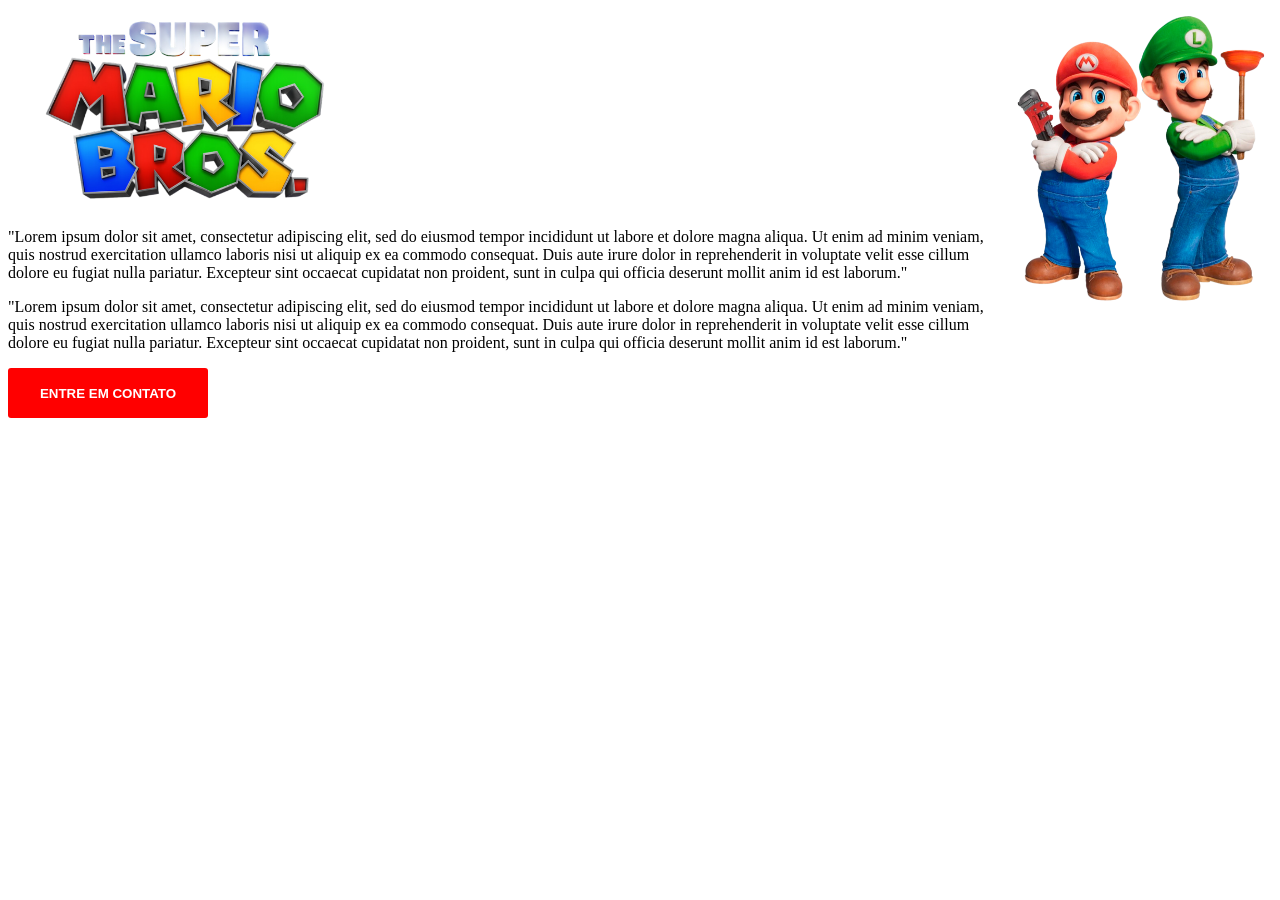
==== aulaHTML/index.html @ e220ab6a "primeiro commit" ====
<!DOCTYPE html>
<html lang="pt-br">

<head>
    <meta charset="UTF-8">
    <meta name="viewport" content="width=device-width, initial-scale=1.0">
    <title>Mario Bros</title>
    <link rel="stylesheet" href="./style.css" />
</head>

<body>
    <div>
        <img src="img/logo.png" alt="logo do mario bros" class="logo-mario" />
        <p>"Lorem ipsum dolor sit amet, consectetur adipiscing elit, sed do eiusmod tempor incididunt ut labore et
            dolore
            magna aliqua. Ut enim ad minim veniam, quis nostrud exercitation ullamco laboris nisi ut aliquip ex ea
            commodo
            consequat. Duis aute irure dolor in reprehenderit in voluptate velit esse cillum dolore eu fugiat nulla
            pariatur. Excepteur sint occaecat cupidatat non proident, sunt in culpa qui officia deserunt mollit anim id
            est
            laborum."</p>
        <p>"Lorem ipsum dolor sit amet, consectetur adipiscing elit, sed do eiusmod tempor incididunt ut labore et
            dolore
            magna aliqua. Ut enim ad minim veniam, quis nostrud exercitation ullamco laboris nisi ut aliquip ex ea
            commodo
            consequat. Duis aute irure dolor in reprehenderit in voluptate velit esse cillum dolore eu fugiat nulla
            pariatur. Excepteur sint occaecat cupidatat non proident, sunt in culpa qui officia deserunt mollit anim id
            est
            laborum."</p>
        <button>Entre em contato</button>
    </div>

    <div>
        <img src="./img/mario.png" alt="imagem do mario" class="mario-iude" />
    </div>

</body>

</html>
---- aulaHTML/style.css ----
body{
    display: flex;
}
.logo-mario{
    height: 200px;
}
button{
    color: white;
    background-color: #ff0000;
    border: none;
    border-radius: 3px;
    width: 200px;
    height: 50px;
    cursor: pointer;
    text-transform: uppercase;/*caixa alta*/
    font-weight: bold;
}

.mario-iude{
    height: 300px;
}
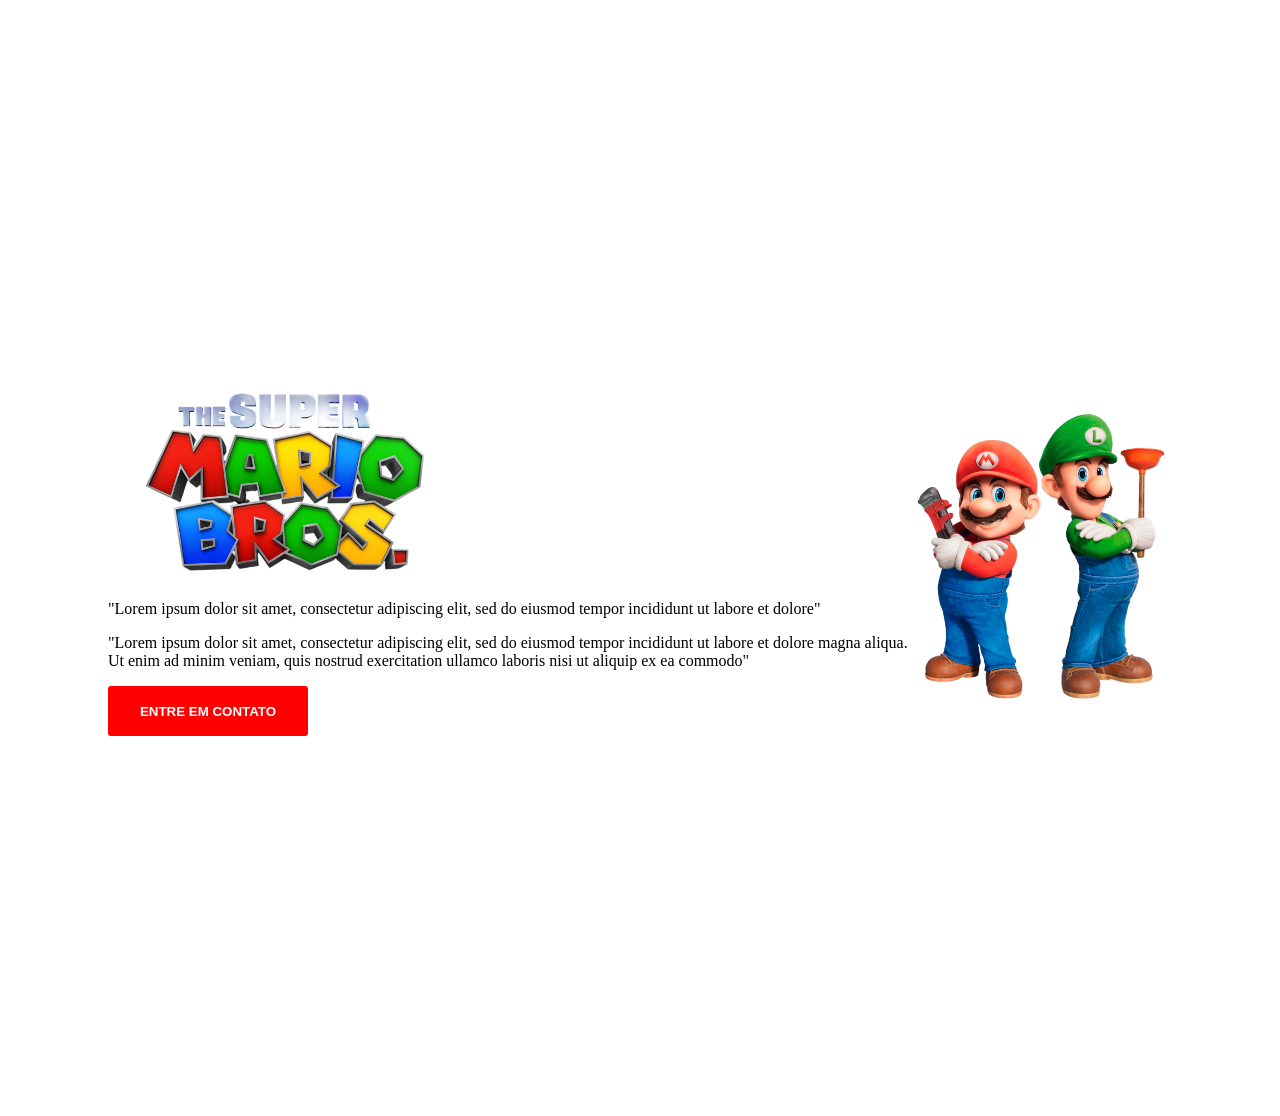
==== commit d64cd7db: "commit 0503" ====
--- a/aulaHTML/index.html
+++ b/aulaHTML/index.html
@@ -9,29 +9,24 @@
 </head>
 
 <body>
-    <div>
-        <img src="img/logo.png" alt="logo do mario bros" class="logo-mario" />
-        <p>"Lorem ipsum dolor sit amet, consectetur adipiscing elit, sed do eiusmod tempor incididunt ut labore et
-            dolore
-            magna aliqua. Ut enim ad minim veniam, quis nostrud exercitation ullamco laboris nisi ut aliquip ex ea
-            commodo
-            consequat. Duis aute irure dolor in reprehenderit in voluptate velit esse cillum dolore eu fugiat nulla
-            pariatur. Excepteur sint occaecat cupidatat non proident, sunt in culpa qui officia deserunt mollit anim id
-            est
-            laborum."</p>
-        <p>"Lorem ipsum dolor sit amet, consectetur adipiscing elit, sed do eiusmod tempor incididunt ut labore et
-            dolore
-            magna aliqua. Ut enim ad minim veniam, quis nostrud exercitation ullamco laboris nisi ut aliquip ex ea
-            commodo
-            consequat. Duis aute irure dolor in reprehenderit in voluptate velit esse cillum dolore eu fugiat nulla
-            pariatur. Excepteur sint occaecat cupidatat non proident, sunt in culpa qui officia deserunt mollit anim id
-            est
-            laborum."</p>
-        <button>Entre em contato</button>
+    <div class="caixa-video">
+        <video src="./img/video.mp4" autoplay muted loop></video>
     </div>
+    <div class="caixa-mae">
+        <div class="caixa=principal">
+            <img src="img/logo.png" alt="logo do mario bros" class="logo-mario" />
+            <p>"Lorem ipsum dolor sit amet, consectetur adipiscing elit, sed do eiusmod tempor incididunt ut labore et
+                dolore"</p>
+            <p>"Lorem ipsum dolor sit amet, consectetur adipiscing elit, sed do eiusmod tempor incididunt ut labore et
+                dolore
+                magna aliqua. Ut enim ad minim veniam, quis nostrud exercitation ullamco laboris nisi ut aliquip ex ea
+                commodo"</p>
+            <button>Entre em contato</button>
+        </div>
 
-    <div>
-        <img src="./img/mario.png" alt="imagem do mario" class="mario-iude" />
+        <div>
+            <img src="./img/mario.png" alt="imagem do mario" class="mario-iude" />
+        </div>
     </div>
 
 </body>
--- a/aulaHTML/style.css
+++ b/aulaHTML/style.css
@@ -1,5 +1,9 @@
-body{
+.caixa-mae{
     display: flex;
+    padding: 100px;
+    height: 100vh;
+    align-items: center;
+    justify-content: space-around;
 }
 .logo-mario{
     height: 200px;
@@ -18,4 +22,17 @@
 
 .mario-iude{
     height: 300px;
+}
+
+.caixa-principal{
+
+}
+
+.caixa-video{
+    position: fixed;
+    z-index: -1;
+    top: 0;
+}
+video{
+    width: 100vw;
 }
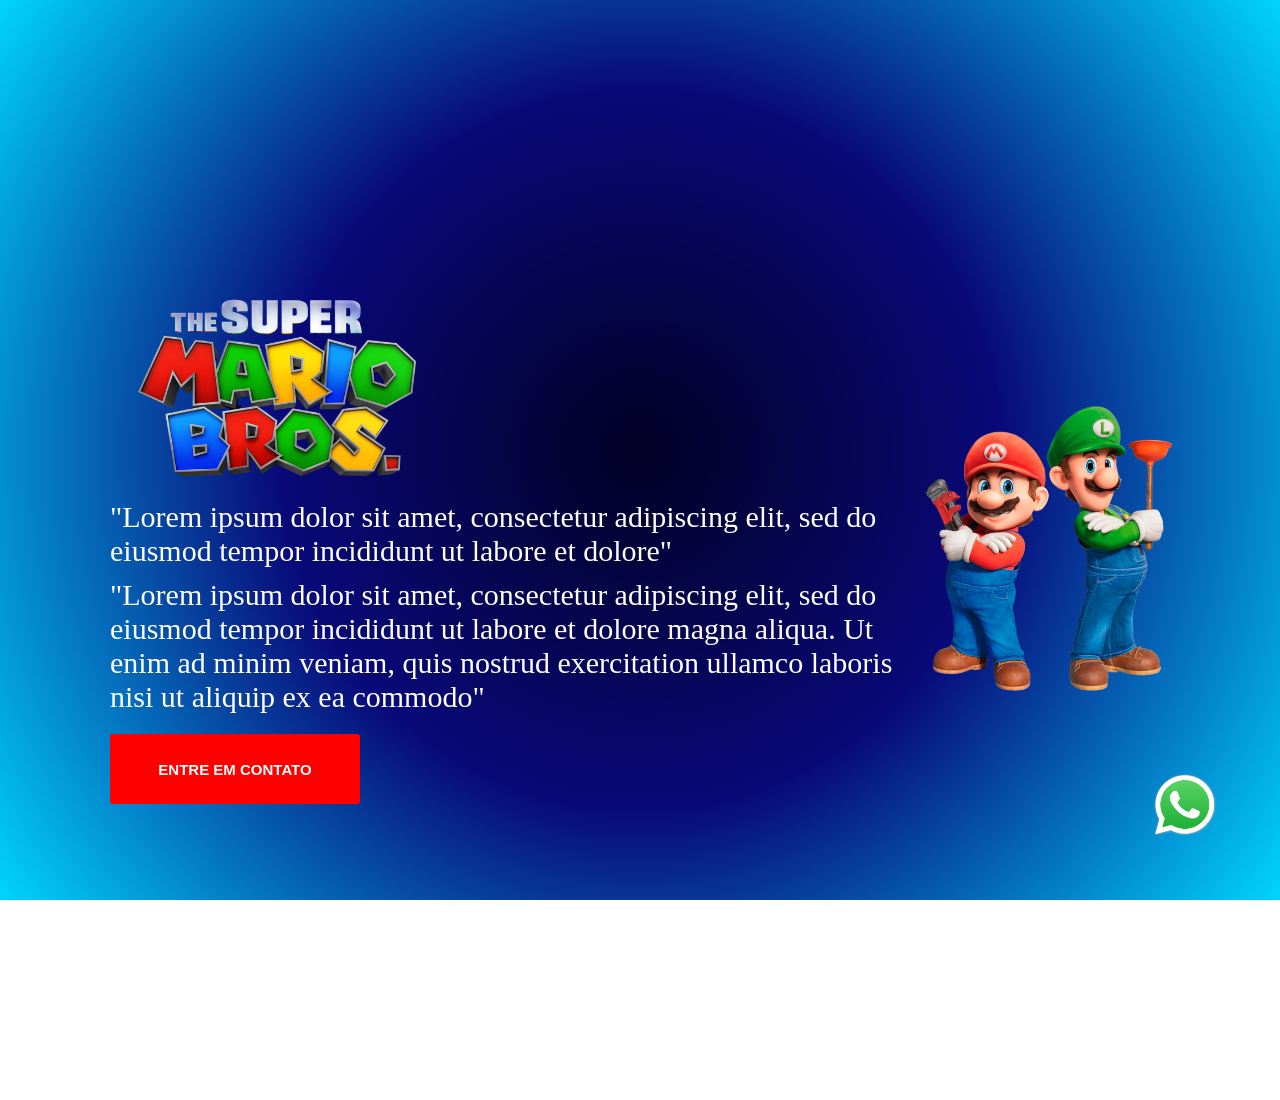
==== commit 503e3026: "whatsap com link" ====
--- a/aulaHTML/index.html
+++ b/aulaHTML/index.html
@@ -11,6 +11,7 @@
 <body>
     <div class="caixa-video">
         <video src="./img/video.mp4" autoplay muted loop></video>
+        <div class="mascara"></div>
     </div>
     <div class="caixa-mae">
         <div class="caixa=principal">
@@ -28,6 +29,9 @@
             <img src="./img/mario.png" alt="imagem do mario" class="mario-iude" />
         </div>
     </div>
+    <a class="link-whatsap" href="https://wa.me/5592994135649?text=ola%2C%20vim%20pelo%20link">
+        <img src="./img/whatsapp.png">
+    </a>
 
 </body>
 
--- a/aulaHTML/style.css
+++ b/aulaHTML/style.css
@@ -1,38 +1,72 @@
-.caixa-mae{
+* {
+    margin: 0;
+    padding: 0;
+    ;
+}
+
+body {
+    height: 100vh;
+}
+
+.caixa-mae {
     display: flex;
     padding: 100px;
     height: 100vh;
     align-items: center;
     justify-content: space-around;
 }
-.logo-mario{
+
+.logo-mario {
     height: 200px;
 }
-button{
+
+button {
     color: white;
     background-color: #ff0000;
     border: none;
     border-radius: 3px;
-    width: 200px;
-    height: 50px;
+    width: 250px;
+    height: 70px;
     cursor: pointer;
-    text-transform: uppercase;/*caixa alta*/
+    text-transform: uppercase;
+    /*caixa alta*/
     font-weight: bold;
+    font-size: 15px;
+    margin: 10px;
 }
 
-.mario-iude{
+.mario-iude {
     height: 300px;
 }
 
-.caixa-principal{
-
+p {
+    color: white;
+    font-size: 30px;
+    margin: 10px;
+    max-width: 1000px;
 }
 
-.caixa-video{
+.caixa-video {
     position: fixed;
     z-index: -1;
     top: 0;
 }
-video{
+
+video {
     width: 100vw;
+}
+
+.mascara {
+    height: 100vh;
+    width: 100vw;
+    /*abaixo usaremos linear gradiente CSS*/
+    background: radial-gradient(circle, rgba(2, 0, 36, 1) 0%, rgba(9, 9, 121, 1) 46%, rgba(0, 212, 255, 1) 100%);
+    position: fixed;
+    top: 0;
+}
+.link-whatsap img {
+    height: 70px;
+    position: fixed;
+    right: 60px;
+    bottom: 60px;
 }
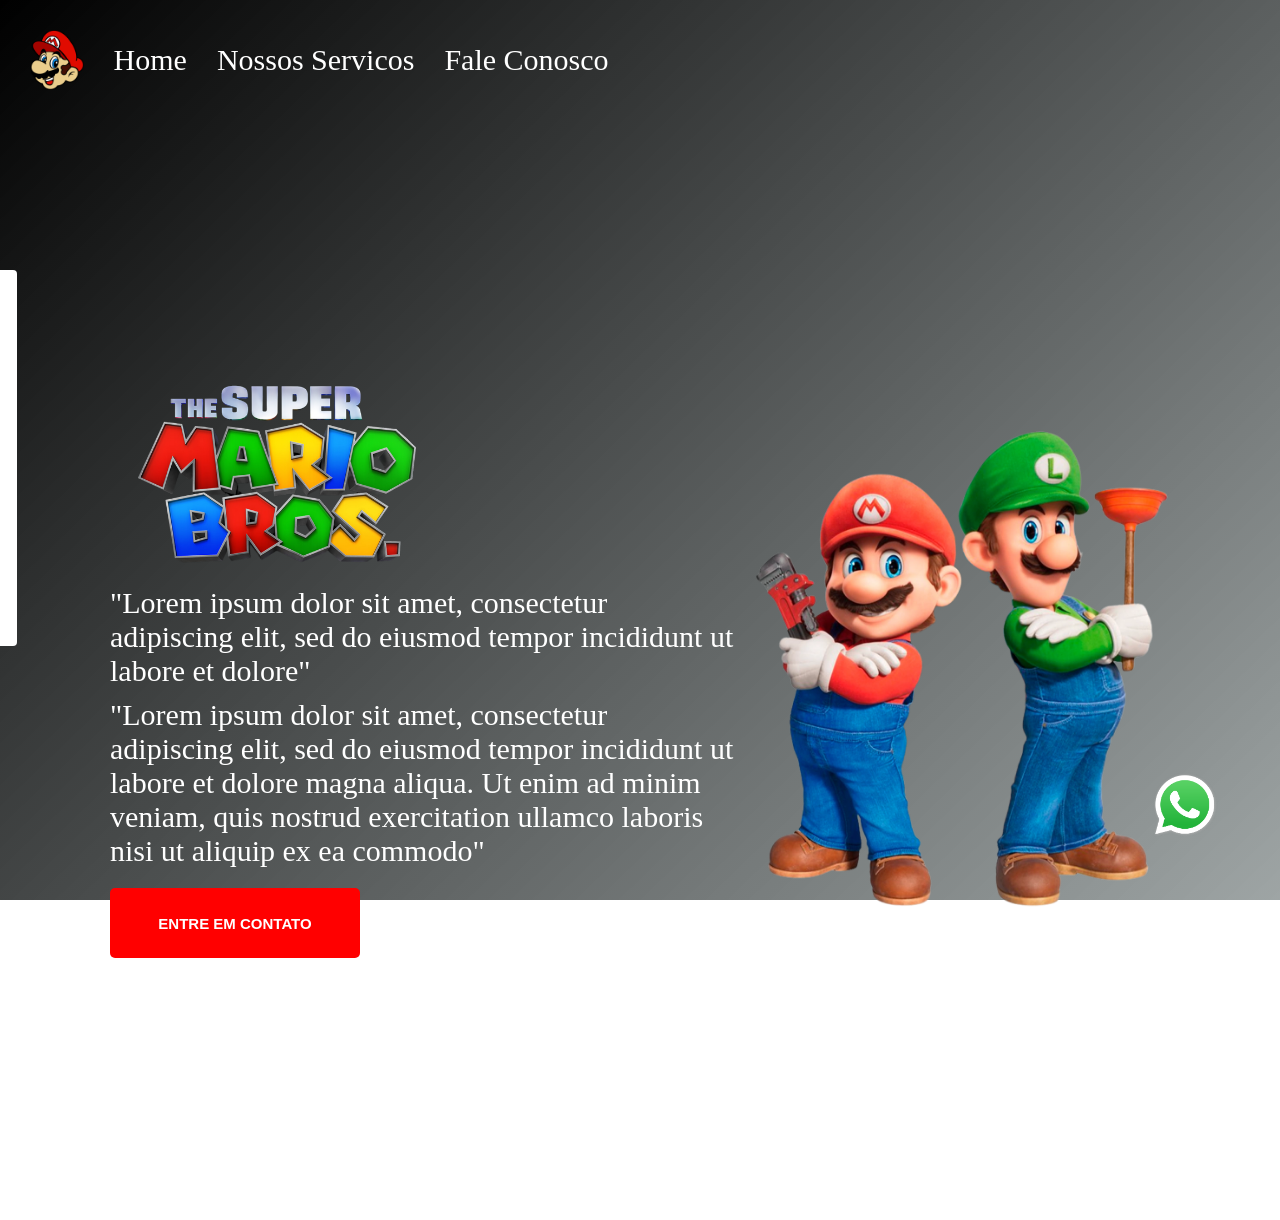
==== commit fe15845a: "novo form implementado" ====
--- a/aulaHTML/index.html
+++ b/aulaHTML/index.html
@@ -9,6 +9,13 @@
 </head>
 
 <body>
+    <div class="mascara-formulario" onclick="guardeform()"></div>
+    <div class="header">
+        <img src="./img/logo-header.png" alt="logo mario" />
+        <a>Home</a>
+        <a>Nossos Servicos</a>
+        <a>Fale Conosco</a>
+    </div>
     <div class="caixa-video">
         <video src="./img/video.mp4" autoplay muted loop></video>
         <div class="mascara"></div>
@@ -22,7 +29,7 @@
                 dolore
                 magna aliqua. Ut enim ad minim veniam, quis nostrud exercitation ullamco laboris nisi ut aliquip ex ea
                 commodo"</p>
-            <button>Entre em contato</button>
+            <button onclick="mostrarform()">Entre em contato</button>
         </div>
 
         <div>
@@ -33,6 +40,16 @@
         <img src="./img/whatsapp.png">
     </a>
 
+    <form action="https://formcarry.com/s/Y0wpL7LbHrn" method="POST" enctype="multipart/form-data"
+        class="formulario-fale-conosco">
+        <input type="text" name="nome" placeholder="digite nome" />
+        <input type="tel" name="telefone" placeholder="digite telefone" />
+        <textarea name="duvida" placeholder="Digite sua duvida"></textarea>
+        <button type="submit">Fale conosco</button>
+    </form>
+
 </body>
+<script src="./script.js">
+</script>
 
 </html>
--- a/aulaHTML/style.css
+++ b/aulaHTML/style.css
@@ -24,7 +24,7 @@
     color: white;
     background-color: #ff0000;
     border: none;
-    border-radius: 3px;
+    border-radius: 5px;
     width: 250px;
     height: 70px;
     cursor: pointer;
@@ -36,7 +36,7 @@
 }
 
 .mario-iude {
-    height: 300px;
+    height: 500px;
 }
 
 p {
@@ -53,14 +53,17 @@
 }
 
 video {
-    width: 100vw;
+    min-width: 100%;
+    min-height: 100%;
+    position: fixed;
+    top: 0;
 }
 
 .mascara {
     height: 100vh;
     width: 100vw;
     /*abaixo usaremos linear gradiente CSS*/
-    background: radial-gradient(circle, rgba(2, 0, 36, 1) 0%, rgba(9, 9, 121, 1) 46%, rgba(0, 212, 255, 1) 100%);
+    background: linear-gradient(136deg,rgba(0, 0, 0, 1) 0%, rgba(94, 105, 105, 0.6) 100%);
     position: fixed;
     top: 0;
 }
@@ -69,4 +72,72 @@
     position: fixed;
     right: 60px;
     bottom: 60px;
-}+}
+
+.header img{
+    height: 60px;
+}
+.header a{
+    color: white;
+    font-size: 30px;
+    cursor: pointer;
+}
+.header{
+    display: flex;
+    align-items: center;
+    gap: 30px;
+    margin: 30px;
+}
+/* a forma abaixo adiciona eventos ao link*/
+.header a:hover{
+    color: #ff0000;
+    font-size: 31px;
+    transition: 0.7s;
+}
+.formulario-fale-conosco{
+    background-color: white;
+    display: flex;
+    flex-direction: column;
+    position: fixed;
+    gap: 20px;
+    top: 30%;
+    left: -300px;
+    border-radius: 4px;
+    padding: 20px;
+    transition: left 0.5s ease-in-out;
+}
+.formulario-fale-conosco input{
+    height: 40px;
+    border-radius: 5;
+    border: 1px solid gray;
+    padding-left: 5px;
+    outline-color: #35fc04;
+}
+.formulario-fale-conosco textarea{
+    height: 100px;
+    width: 270px;
+    border-radius: 5;
+    border: 1px solid gray;
+    padding-left: 5px;
+    outline-color: #35fc04;
+}
+
+.mascara-formulario{
+    visibility: hidden;
+    position: fixed;
+    top: 0;
+    height: 100vh;
+    width: 100vw;
+    background: linear-gradient(155deg,rgba(18, 10, 16, 0.56) 0%, rgba(35, 65, 77, 0.52) 100%);
+
+}
+
+/* inicial
+top 30%
+left -300px
+
+final
+top 30%
+left 50%
+transform: translateX(-50%  )
+*/
